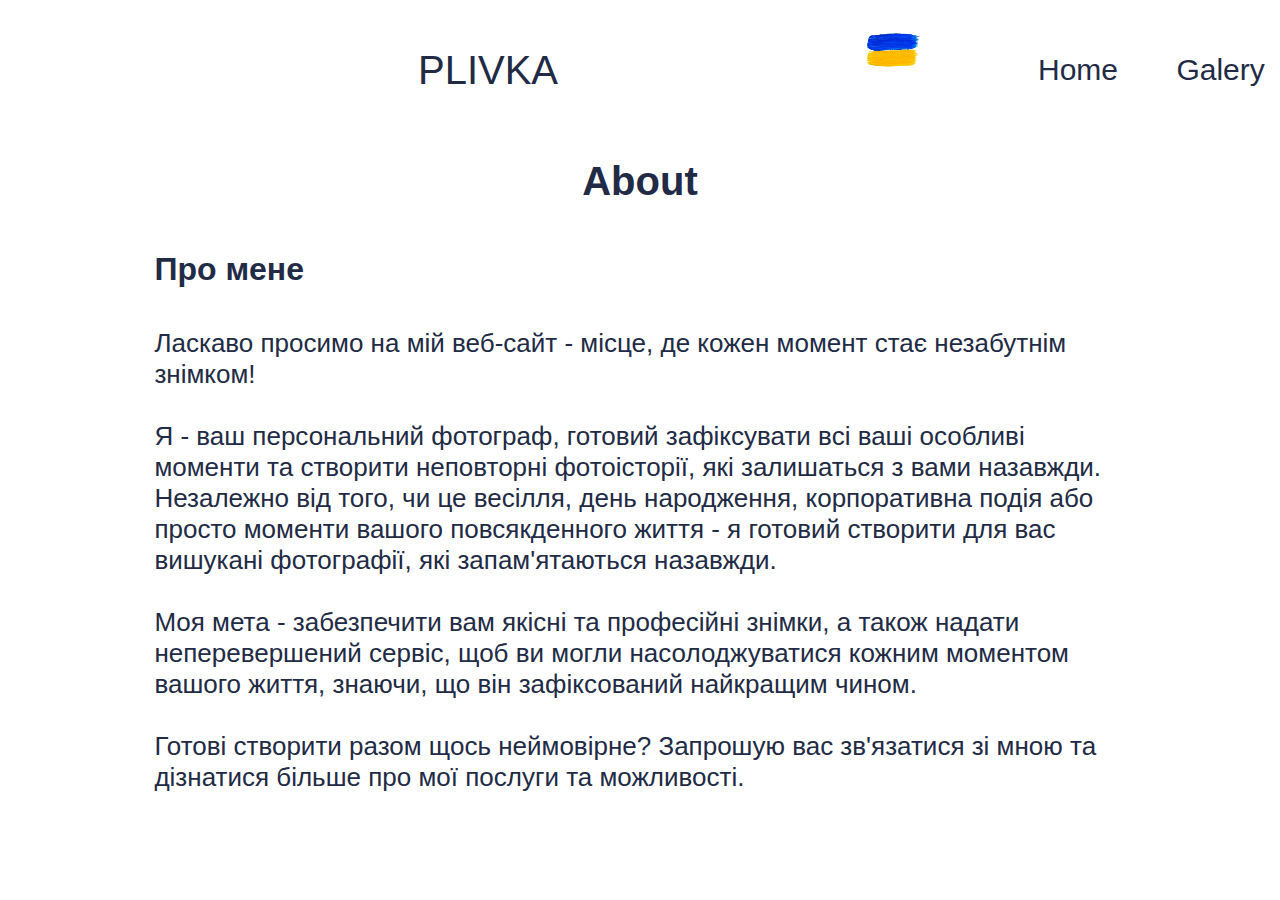
==== about.html @ 0d94d105 "first commit" ====
<!DOCTYPE html>
<html lang="en">
<head>
    <meta charset="UTF-8">
    <title>About</title>
    <link rel="stylesheet" type="text/css" href="about_style.css">
</head>
<body>
<table class="Navigation__Container">
    <tr>
        <td class="Logo" width="200px">
            <a href="index_block.html">
                <div class="Logo__name">PLIVKA</div>
                <img class="Logo_Image" src="ukr-flag.png" width="60px" height="40px">
            </a>
        </td>
        <td class="navigation">
            <a href="index_block.html">Home</a>
            <a href="portfolio.html">Galery</a>
            <a href="about.html">About</a>
            <a href="contacts.html">Contacts</a>
            <a href="location.html">Location</a>
        </td>
    </tr>
</table>
<h1>About</h1>
<div class="table_container">
    <table>
        <tr>
            <th>Про мене</th>
        </tr>
        <tr>
            <td>
                Ласкаво просимо на мій веб-сайт - місце, де кожен момент стає незабутнім знімком!<br><br>

                Я - ваш персональний фотограф, готовий зафіксувати всі ваші особливі моменти та створити неповторні фотоісторії, які залишаться з вами назавжди. Незалежно від того, чи це весілля, день народження, корпоративна подія або просто моменти вашого повсякденного життя - я готовий створити для вас вишукані фотографії, які запам'ятаються назавжди.<br><br>

                Моя мета - забезпечити вам якісні та професійні знімки, а також надати неперевершений сервіс, щоб ви могли насолоджуватися кожним моментом вашого життя, знаючи, що він зафіксований найкращим чином.<br><br>

                Готові створити разом щось неймовірне? Запрошую вас зв'язатися зі мною та дізнатися більше про мої послуги та можливості.

            </td>
        </tr>
    </table>
</div>
</body>
</html>
---- about_style.css ----
h1{
    font-size: 40px;
    color: #222B45;
    font-family: Montserrat, sans-serif;
    text-align: center;
}

h2{
    font-size: 32px;
    color: #222B45;
    font-family: Montserrat, sans-serif;
    text-align: center;
}

.table_container{
    margin: 0 auto;
    width: 80%;
}

table {
    width: 100%;
    border-collapse: collapse;
}
th, td {
    font-size: 26px;
    color: #222B45;
    font-family: Montserrat, sans-serif;
    padding: 20px;
    text-align: left;
    width: 50%;
}

th {
    font-size: 32px;
    font-weight: bold;
    margin-bottom: 20px;
}


*{
    text-decoration: none;
    color: #222B45;
}

.Navigation__Container {
    height: 84px;
    width: 1920px;
    margin-right: auto;
    margin-left: auto;
    background-color: #FFF;
}

.Logo {
    height: 84px;
    width: 200px;
    text-align: center;
    vertical-align: middle;
    cursor: pointer;
}

.Logo__name {
    font-size: 40px;
    position: relative;
}

.Logo_Image {
    position: absolute;
    top: 30px;
    left: 864px;
}

.navigation {
    height: 84px;
    font-size: 30px;
    font-style: normal;
}

.navigation a {
    cursor: pointer;
    font-family: Montserrat, sans-serif;
    text-decoration: none;
    color: #222B45;
    margin-left: 50px;
}

.navigation a:hover {
    font-weight: 600;
}

.Main{
    display: flex;
    flex-direction: column;
}
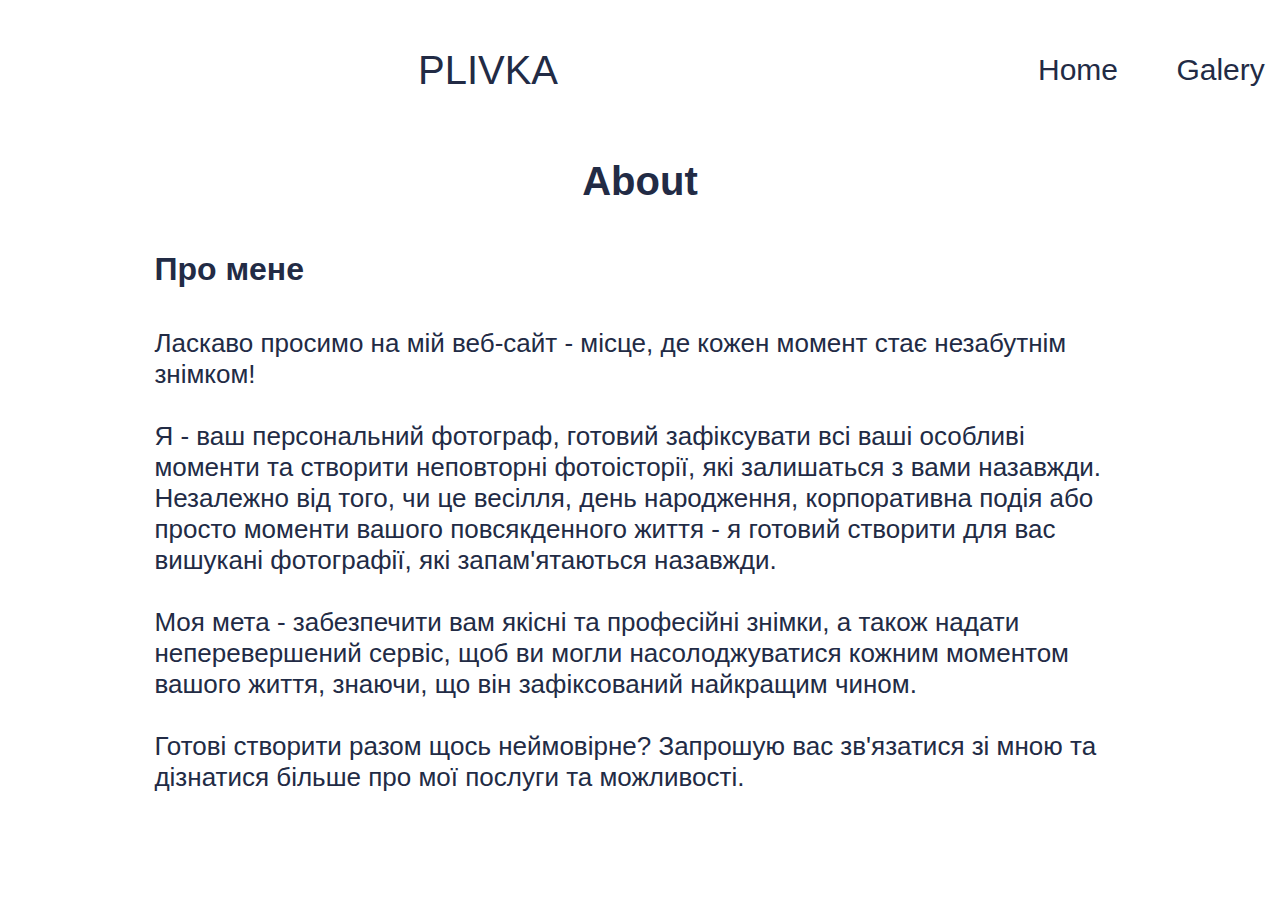
==== commit 8835b2aa: "thihd commit" ====
--- a/about.html
+++ b/about.html
@@ -9,13 +9,12 @@
 <table class="Navigation__Container">
     <tr>
         <td class="Logo" width="200px">
-            <a href="index_block.html">
+            <a href="index.html">
                 <div class="Logo__name">PLIVKA</div>
-                <img class="Logo_Image" src="ukr-flag.png" width="60px" height="40px">
             </a>
         </td>
         <td class="navigation">
-            <a href="index_block.html">Home</a>
+            <a href="index.html">Home</a>
             <a href="portfolio.html">Galery</a>
             <a href="about.html">About</a>
             <a href="contacts.html">Contacts</a>
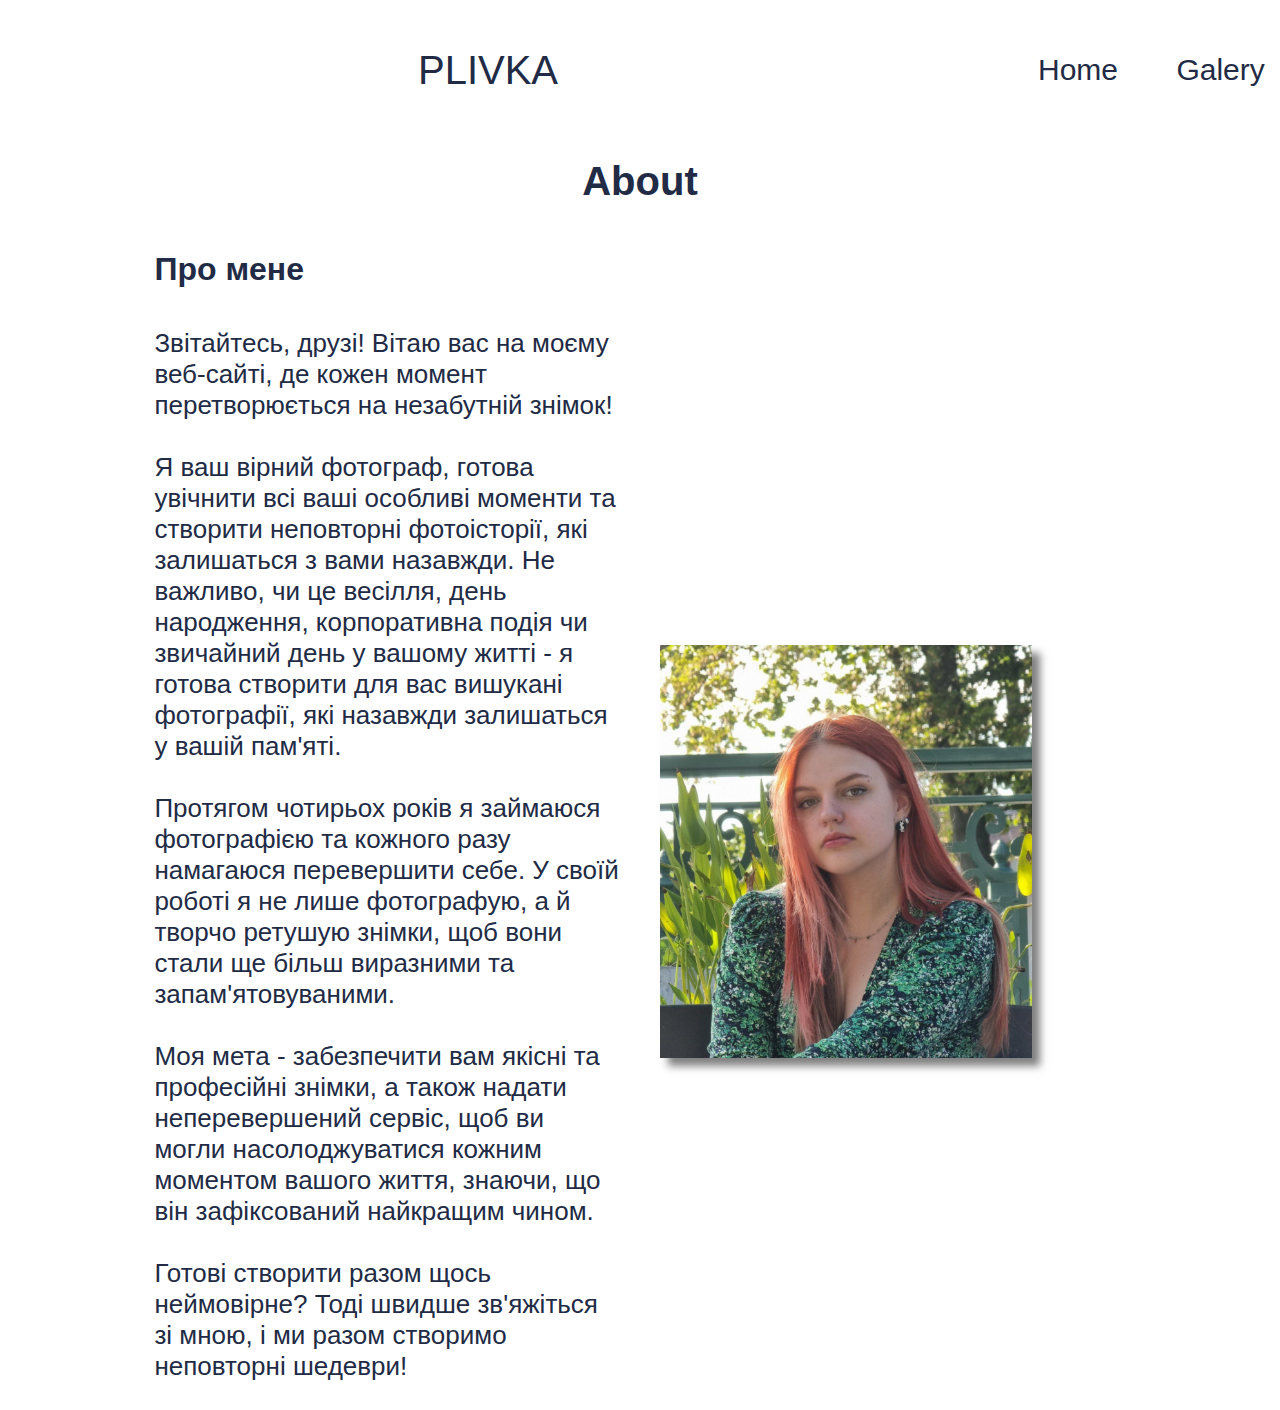
==== commit 09f1d136: "8 commit" ====
--- a/about.html
+++ b/about.html
@@ -27,17 +27,22 @@
     <table>
         <tr>
             <th>Про мене</th>
+            <th></th>
         </tr>
         <tr>
             <td>
-                Ласкаво просимо на мій веб-сайт - місце, де кожен момент стає незабутнім знімком!<br><br>
+                Звітайтесь, друзі! Вітаю вас на моєму веб-сайті, де кожен момент перетворюється на незабутній знімок!<br><br>
 
-                Я - ваш персональний фотограф, готовий зафіксувати всі ваші особливі моменти та створити неповторні фотоісторії, які залишаться з вами назавжди. Незалежно від того, чи це весілля, день народження, корпоративна подія або просто моменти вашого повсякденного життя - я готовий створити для вас вишукані фотографії, які запам'ятаються назавжди.<br><br>
+                Я ваш вірний фотограф, готова увічнити всі ваші особливі моменти та створити неповторні фотоісторії, які залишаться з вами назавжди. Не важливо, чи це весілля, день народження, корпоративна подія чи звичайний день у вашому житті - я готова створити для вас вишукані фотографії, які назавжди залишаться у вашій пам'яті.<br><br>
+
+                Протягом чотирьох років я займаюся фотографією та кожного разу намагаюся перевершити себе. У своїй роботі я не лише фотографую, а й творчо ретушую знімки, щоб вони стали ще більш виразними та запам'ятовуваними.<br><br>
 
                 Моя мета - забезпечити вам якісні та професійні знімки, а також надати неперевершений сервіс, щоб ви могли насолоджуватися кожним моментом вашого життя, знаючи, що він зафіксований найкращим чином.<br><br>
 
-                Готові створити разом щось неймовірне? Запрошую вас зв'язатися зі мною та дізнатися більше про мої послуги та можливості.
-
+                Готові створити разом щось неймовірне? Тоді швидше зв'яжіться зі мною, і ми разом створимо неповторні шедеври!
+            </td>
+            <td>
+                <img src="./img/photo_2024-04-30_16-59-45.jpg">
             </td>
         </tr>
     </table>
--- a/about_style.css
+++ b/about_style.css
@@ -91,3 +91,8 @@
     display: flex;
     flex-direction: column;
 }
+
+img {
+    width: 80%;
+    box-shadow: 8px 8px 8px 0px rgba(0, 0, 0, 0.5);
+}
